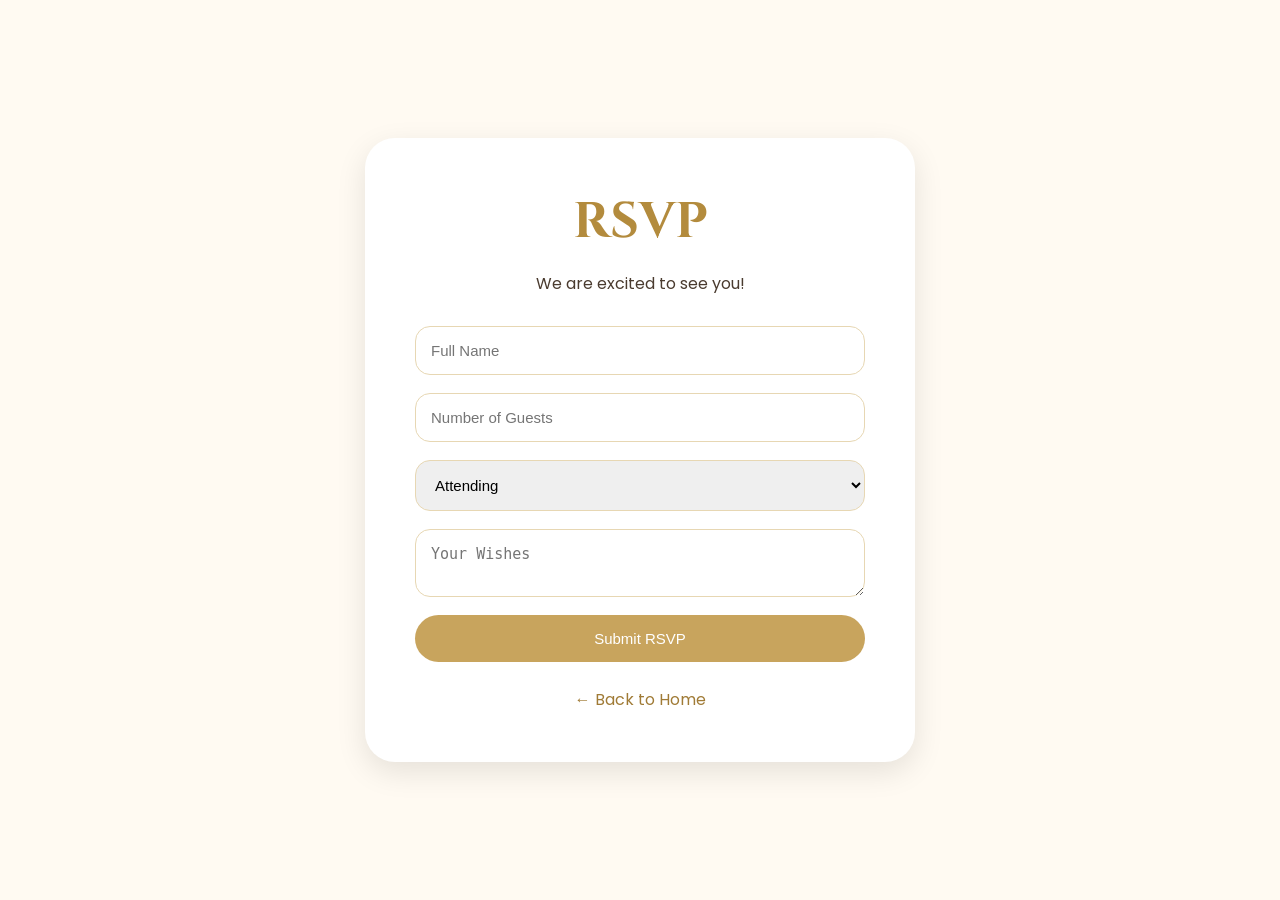
==== rsvp.html @ 43f72abc "first co" ====
<!DOCTYPE html>
<html lang="en">
<head>
<meta charset="UTF-8">
<title>RSVP - Nimnadi & Sadeesha</title>

<link rel="stylesheet" href="style.css">

<link href="https://fonts.googleapis.com/css2?family=Cinzel:wght@400;600&family=Great+Vibes&family=Poppins:wght@300;400;500&display=swap" rel="stylesheet">

</head>

<body>

<div class="rsvp-page">

<div class="rsvp-container">

<h1>RSVP</h1>
<p class="rsvp-text">We are excited to see you!</p>

<form id="rsvpForm">

<input type="text" name="name" placeholder="Full Name" required>

<input type="number" name="guests" placeholder="Number of Guests" required>

<select name="attendance">
<option>Attending</option>
<option>Not Attending</option>
</select>

<textarea name="message" placeholder="Your Wishes"></textarea>

<button type="submit">Submit RSVP</button>

</form>

<a href="index.html" class="back-btn">← Back to Home</a>

</div>

</div>

<script src="script.js"></script>

</body>
</html>
---- style.css ----
/* style.css */

*{
margin:0;
padding:0;
box-sizing:border-box;
scroll-behavior:smooth;
}

body{
font-family:'Poppins',sans-serif;
background:#fffaf2;
color:#4a3b2f;
overflow-x:hidden;
}

.hero{
min-height:100vh;
background:
linear-gradient(rgba(0,0,0,0.45),rgba(0,0,0,0.45)),
url('invitation.jpg');

background-size:cover;
background-position:center;

display:flex;
flex-direction:column;
}

nav{
display:flex;
justify-content:space-between;
align-items:center;

padding:25px 8%;

background:rgba(255,255,255,0.08);

backdrop-filter:blur(8px);

position:sticky;
top:0;
z-index:100;
}

.logo{
font-size:34px;
font-family:'Great Vibes',cursive;
color:#f3d58a;
}

nav ul{
display:flex;
list-style:none;
gap:30px;
}

nav a{
text-decoration:none;
color:white;
font-size:15px;
letter-spacing:1px;
}

.hero-content{
flex:1;

display:flex;
flex-direction:column;
justify-content:center;
align-items:center;

text-align:center;
padding:20px;

color:white;
}

.save{
letter-spacing:4px;
font-size:14px;
margin-bottom:20px;
}

.hero-content h1{
font-family:'Great Vibes',cursive;
font-size:110px;
font-weight:400;
line-height:1.1;
}

.hero-content h1 span{
font-size:80px;
color:#f3d58a;
}

.date{
font-size:22px;
margin-top:10px;
letter-spacing:2px;
}

.countdown{
display:flex;
gap:20px;
margin-top:40px;
flex-wrap:wrap;
justify-content:center;
}

.countdown div{
background:rgba(255,255,255,0.12);

padding:20px;

min-width:120px;

border:1px solid rgba(255,255,255,0.25);

backdrop-filter:blur(8px);

border-radius:20px;
}

.countdown span{
font-size:42px;
font-weight:bold;
display:block;
color:#f3d58a;
}

.countdown small{
letter-spacing:2px;
}

.btn{
margin-top:40px;

display:inline-block;

padding:15px 40px;

background:#d6b36d;
color:white;

text-decoration:none;

border-radius:40px;

letter-spacing:2px;
font-size:14px;
}

section{
padding:100px 10%;
}

.couple{
display:grid;
grid-template-columns:1fr auto 1fr;

gap:30px;

align-items:center;
text-align:center;

background:white;
}

.box{
padding:50px;

background:#fff8ea;

border-radius:30px;

box-shadow:0 10px 30px rgba(0,0,0,0.06);
}

.box h2{
font-family:'Cinzel',serif;
color:#b38b3d;
margin-bottom:10px;
}

.box h3{
font-family:'Great Vibes',cursive;
font-size:55px;
margin-bottom:15px;
}

.middle-heart{
font-size:45px;
color:#c9a75d;
}

.details{
text-align:center;
background:#fffdf8;
}

.details h2,
.gallery h2,
.location h2{
font-family:'Cinzel',serif;
font-size:40px;
margin-bottom:50px;
color:#b38b3d;
}

.detail-grid{
display:grid;
grid-template-columns:repeat(auto-fit,minmax(250px,1fr));
gap:30px;
}

.card{
background:white;
padding:40px;

border-radius:25px;

box-shadow:0 10px 25px rgba(0,0,0,0.05);
}

.card h3{
font-size:28px;
margin-bottom:15px;
color:#b38b3d;
}

.gallery{
text-align:center;
background:#fff7eb;
}

.invite-frame{
max-width:500px;
margin:auto;

padding:20px;

background:white;

border-radius:30px;

box-shadow:0 10px 30px rgba(0,0,0,0.1);
}

.invite-frame img{
width:100%;
border-radius:20px;
}

.location{
text-align:center;
}

iframe{
border-radius:30px;

box-shadow:0 10px 30px rgba(0,0,0,0.08);
}

footer{
padding:60px 20px;
text-align:center;

background:#b38b3d;
color:white;
}

footer h2{
font-family:'Great Vibes',cursive;
font-size:60px;
font-weight:400;
}
.rsvp-page {
min-height: 100vh;
display: flex;
justify-content: center;
align-items: center;
}

.rsvp-container form{
width: 100%;
}
.rsvp-container{
background:white;
padding:50px;
border-radius:30px;
max-width:550px;
width:100%;
box-shadow:0 10px 30px rgba(0,0,0,0.1);
text-align:center;
}

.rsvp-container h1{
font-family:'Cinzel',serif;
font-size:50px;
color:#b38b3d;
margin-bottom:15px;
}

.rsvp-text{
margin-bottom:30px;
}

form{
display:flex;
flex-direction:column;
gap:18px;
}

input,textarea,select{
padding:15px;
border-radius:15px;
border:1px solid #e7d7b3;
font-size:15px;
}

button{
padding:15px;
border:none;
background:#c8a45d;
color:white;
font-size:15px;
border-radius:40px;
cursor:pointer;
}

.back-btn{
display:inline-block;
margin-top:25px;
text-decoration:none;
color:#a07b36;
}

@media(max-width:768px){

.hero-content h1{
font-size:70px;
}

.hero-content h1 span{
font-size:55px;
}

nav{
flex-direction:column;
gap:15px;
}

nav ul{
flex-wrap:wrap;
justify-content:center;
gap:15px;
}

.couple{
grid-template-columns:1fr;
}

.middle-heart{
display:none;
}

.countdown div{
min-width:90px;
}

}
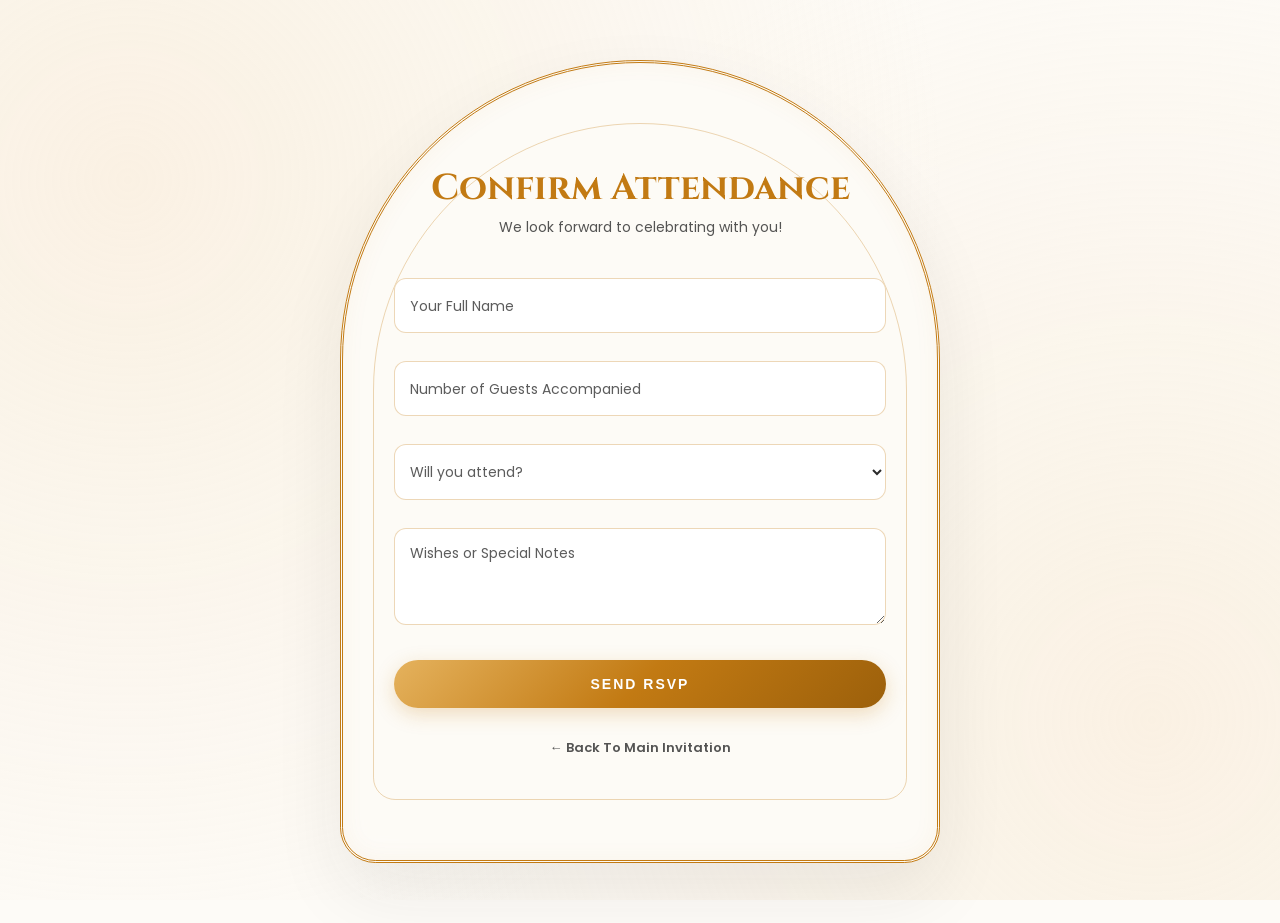
==== commit f196a729: "update" ====
--- a/rsvp.html
+++ b/rsvp.html
@@ -1,48 +1,68 @@
 <!DOCTYPE html>
 <html lang="en">
 <head>
-<meta charset="UTF-8">
-<title>RSVP - Nimnadi & Sadeesha</title>
+    <meta charset="UTF-8">
+    <meta name="viewport" content="width=device-width, initial-scale=1.0">
+    <title>RSVP • Nimnadi & Sadeesha</title>
+    <link rel="stylesheet" href="style.css">
+    <link rel="preconnect" href="https://fonts.googleapis.com">
+    <link rel="preconnect" href="https://fonts.gstatic.com" crossorigin>
+    <link href="https://fonts.googleapis.com/css2?family=Cinzel:wght@400;600;700&family=Great+Vibes&family=Poppins:wght@300;400;500;600&display=swap" rel="stylesheet">
+    <link rel="stylesheet" href="https://unpkg.com/aos@next/dist/aos.css" />
+</head>
+<body class="rsvp-standalone-page">
 
-<link rel="stylesheet" href="style.css">
+    <div class="watercolor-bg-overlay"></div>
+    <div class="floral-corner top-left"></div>
 
-<link href="https://fonts.googleapis.com/css2?family=Cinzel:wght@400;600&family=Great+Vibes&family=Poppins:wght@300;400;500&display=swap" rel="stylesheet">
+    <div class="rsvp-page-wrapper">
+        <!-- Interactive Geometric Archway Registration Form -->
+        <div class="luxury-arch-frame rsvp-arch-adjustment" data-aos="zoom-in" data-aos-duration="1200">
+            <div class="arch-inner-border" style="padding: 40px 20px;">
+                <h2>Confirm Attendance</h2>
+                <p class="rsvp-tagline">We look forward to celebrating with you!</p>
 
-</head>
+                <form id="advancedRsvpForm">
+                    <!-- Text Name Attribute Input Block -->
+                    <div class="input-group">
+                        <input type="text" name="name" id="name" required placeholder=" ">
+                        <label for="name">Your Full Name</label>
+                    </div>
 
-<body>
+                    <!-- Numerical Accompanying Registry Selector -->
+                    <div class="input-group">
+                        <input type="number" name="guests" id="guests" min="1" max="10" required placeholder=" ">
+                        <label for="guests">Number of Guests Accompanied</label>
+                    </div>
 
-<div class="rsvp-page">
+                    <!-- Custom Interactive Styled Dropdown Matrix Select Component -->
+                    <div class="input-group">
+                        <select name="attendance" id="attendance" required>
+                            <option value="" disabled selected hidden></option>
+                            <option value="Attending">Joyfully Accept</option>
+                            <option value="Not Attending">Regretfully Decline</option>
+                        </select>
+                        <label class="select-label" for="attendance">Will you attend?</label>
+                    </div>
 
-<div class="rsvp-container">
+                    <!-- Optional Wish Custom Message Payload Block Area -->
+                    <div class="input-group">
+                        <textarea name="message" id="message" rows="3" placeholder=" "></textarea>
+                        <label for="message">Wishes or Special Notes</label>
+                    </div>
 
-<h1>RSVP</h1>
-<p class="rsvp-text">We are excited to see you!</p>
+                    <!-- Interactive Luxury State-Changing Form Transmission Anchor -->
+                    <button type="submit" class="submit-luxury-btn">
+                        <span>SEND RSVP</span>
+                    </button>
+                </form>
 
-<form id="rsvpForm">
+                <a href="index.html" class="back-to-home-link">← Back To Main Invitation</a>
+            </div>
+        </div>
+    </div>
 
-<input type="text" name="name" placeholder="Full Name" required>
-
-<input type="number" name="guests" placeholder="Number of Guests" required>
-
-<select name="attendance">
-<option>Attending</option>
-<option>Not Attending</option>
-</select>
-
-<textarea name="message" placeholder="Your Wishes"></textarea>
-
-<button type="submit">Submit RSVP</button>
-
-</form>
-
-<a href="index.html" class="back-btn">← Back to Home</a>
-
-</div>
-
-</div>
-
-<script src="script.js"></script>
-
+    <script src="https://unpkg.com/aos@next/dist/aos.js"></script>
+    <script src="script.js"></script>
 </body>
 </html>
--- a/style.css
+++ b/style.css
@@ -1,372 +1,682 @@
-/* style.css */
-
-*{
-margin:0;
-padding:0;
-box-sizing:border-box;
-scroll-behavior:smooth;
-}
-
-body{
-font-family:'Poppins',sans-serif;
-background:#fffaf2;
-color:#4a3b2f;
-overflow-x:hidden;
-}
-
-.hero{
-min-height:100vh;
-background:
-linear-gradient(rgba(0,0,0,0.45),rgba(0,0,0,0.45)),
-url('invitation.jpg');
-
-background-size:cover;
-background-position:center;
-
-display:flex;
-flex-direction:column;
-}
-
-nav{
-display:flex;
-justify-content:space-between;
-align-items:center;
-
-padding:25px 8%;
-
-background:rgba(255,255,255,0.08);
-
-backdrop-filter:blur(8px);
-
-position:sticky;
-top:0;
-z-index:100;
-}
-
-.logo{
-font-size:34px;
-font-family:'Great Vibes',cursive;
-color:#f3d58a;
-}
-
-nav ul{
-display:flex;
-list-style:none;
-gap:30px;
-}
-
-nav a{
-text-decoration:none;
-color:white;
-font-size:15px;
-letter-spacing:1px;
-}
-
-.hero-content{
-flex:1;
-
-display:flex;
-flex-direction:column;
-justify-content:center;
-align-items:center;
-
-text-align:center;
-padding:20px;
-
-color:white;
-}
-
-.save{
-letter-spacing:4px;
-font-size:14px;
-margin-bottom:20px;
-}
-
-.hero-content h1{
-font-family:'Great Vibes',cursive;
-font-size:110px;
-font-weight:400;
-line-height:1.1;
-}
-
-.hero-content h1 span{
-font-size:80px;
-color:#f3d58a;
-}
-
-.date{
-font-size:22px;
-margin-top:10px;
-letter-spacing:2px;
-}
-
-.countdown{
-display:flex;
-gap:20px;
-margin-top:40px;
-flex-wrap:wrap;
-justify-content:center;
-}
-
-.countdown div{
-background:rgba(255,255,255,0.12);
-
-padding:20px;
-
-min-width:120px;
-
-border:1px solid rgba(255,255,255,0.25);
-
-backdrop-filter:blur(8px);
-
-border-radius:20px;
-}
-
-.countdown span{
-font-size:42px;
-font-weight:bold;
-display:block;
-color:#f3d58a;
-}
-
-.countdown small{
-letter-spacing:2px;
-}
-
-.btn{
-margin-top:40px;
-
-display:inline-block;
-
-padding:15px 40px;
-
-background:#d6b36d;
-color:white;
-
-text-decoration:none;
-
-border-radius:40px;
-
-letter-spacing:2px;
-font-size:14px;
-}
-
-section{
-padding:100px 10%;
-}
-
-.couple{
-display:grid;
-grid-template-columns:1fr auto 1fr;
-
-gap:30px;
-
-align-items:center;
-text-align:center;
-
-background:white;
-}
-
-.box{
-padding:50px;
-
-background:#fff8ea;
-
-border-radius:30px;
-
-box-shadow:0 10px 30px rgba(0,0,0,0.06);
-}
-
-.box h2{
-font-family:'Cinzel',serif;
-color:#b38b3d;
-margin-bottom:10px;
-}
-
-.box h3{
-font-family:'Great Vibes',cursive;
-font-size:55px;
-margin-bottom:15px;
-}
-
-.middle-heart{
-font-size:45px;
-color:#c9a75d;
-}
-
-.details{
-text-align:center;
-background:#fffdf8;
-}
-
-.details h2,
-.gallery h2,
-.location h2{
-font-family:'Cinzel',serif;
-font-size:40px;
-margin-bottom:50px;
-color:#b38b3d;
-}
-
-.detail-grid{
-display:grid;
-grid-template-columns:repeat(auto-fit,minmax(250px,1fr));
-gap:30px;
-}
-
-.card{
-background:white;
-padding:40px;
-
-border-radius:25px;
-
-box-shadow:0 10px 25px rgba(0,0,0,0.05);
-}
-
-.card h3{
-font-size:28px;
-margin-bottom:15px;
-color:#b38b3d;
-}
-
-.gallery{
-text-align:center;
-background:#fff7eb;
-}
-
-.invite-frame{
-max-width:500px;
-margin:auto;
-
-padding:20px;
-
-background:white;
-
-border-radius:30px;
-
-box-shadow:0 10px 30px rgba(0,0,0,0.1);
-}
-
-.invite-frame img{
-width:100%;
-border-radius:20px;
-}
-
-.location{
-text-align:center;
-}
-
-iframe{
-border-radius:30px;
-
-box-shadow:0 10px 30px rgba(0,0,0,0.08);
-}
-
-footer{
-padding:60px 20px;
-text-align:center;
-
-background:#b38b3d;
-color:white;
-}
-
-footer h2{
-font-family:'Great Vibes',cursive;
-font-size:60px;
-font-weight:400;
-}
-.rsvp-page {
-min-height: 100vh;
-display: flex;
-justify-content: center;
-align-items: center;
-}
-
-.rsvp-container form{
-width: 100%;
-}
-.rsvp-container{
-background:white;
-padding:50px;
-border-radius:30px;
-max-width:550px;
-width:100%;
-box-shadow:0 10px 30px rgba(0,0,0,0.1);
-text-align:center;
-}
-
-.rsvp-container h1{
-font-family:'Cinzel',serif;
-font-size:50px;
-color:#b38b3d;
-margin-bottom:15px;
-}
-
-.rsvp-text{
-margin-bottom:30px;
-}
-
-form{
-display:flex;
-flex-direction:column;
-gap:18px;
-}
-
-input,textarea,select{
-padding:15px;
-border-radius:15px;
-border:1px solid #e7d7b3;
-font-size:15px;
-}
-
-button{
-padding:15px;
-border:none;
-background:#c8a45d;
-color:white;
-font-size:15px;
-border-radius:40px;
-cursor:pointer;
-}
-
-.back-btn{
-display:inline-block;
-margin-top:25px;
-text-decoration:none;
-color:#a07b36;
-}
-
-@media(max-width:768px){
-
-.hero-content h1{
-font-size:70px;
-}
-
-.hero-content h1 span{
-font-size:55px;
-}
-
-nav{
-flex-direction:column;
-gap:15px;
-}
-
-nav ul{
-flex-wrap:wrap;
-justify-content:center;
-gap:15px;
-}
-
-.couple{
-grid-template-columns:1fr;
-}
-
-.middle-heart{
-display:none;
-}
-
-.countdown div{
-min-width:90px;
-}
-
+/* --- Ultra-Luxury UI Core Theme Settings & Visual Palette --- */
+* {
+    margin: 0;
+    padding: 0;
+    box-sizing: border-box;
+    scroll-behavior: smooth;
+}
+
+:root {
+    --watercolor-cream: #fdfbf7;      /* Crisp, warm off-white/cream */
+    --dark-royal: #2b2b2b;            /* Deep brown / charcoal */
+    --luxury-gold: #c27a13;
+    --gold-hover: #9c600b;
+    --glass-bg: rgba(253, 251, 247, 0.92);
+    --card-border: rgba(194, 122, 19, 0.3);
+    --gold-gradient: linear-gradient(135deg, #e5b25d 0%, #c27a13 50%, #9c600b 100%);
+}
+
+body {
+    font-family: 'Poppins', sans-serif;
+    background-color: var(--watercolor-cream);
+    color: var(--dark-royal);
+    overflow-x: hidden;
+    position: relative;
+}
+
+/* --- High-End Traditional Heavy CSS Mandala Sunburst & Ant Loop Layout --- */
+.traditional-heavy-mandala-header {
+    position: absolute;
+    top: 0;
+    left: 50%;
+    transform: translateX(-50%);
+    width: 100%;
+    max-width: 700px;
+    height: 260px;
+    overflow: hidden;
+    z-index: 10;
+    pointer-events: none;
+    display: flex;
+    justify-content: center;
+}
+
+.mandala-ring {
+    position: absolute;
+    top: -240px; 
+    border-radius: 50%;
+    border: 1px solid var(--luxury-gold);
+    background: transparent;
+}
+
+.outer-heavy-lace {
+    width: 520px;
+    height: 520px;
+    border: 2px dashed var(--luxury-gold);
+    opacity: 0.45;
+    animation: spinSlow 120s linear infinite;
+}
+
+.geometric-sunburst-spikes {
+    width: 470px;
+    height: 470px;
+    opacity: 0.65;
+    background: repeating-conic-gradient(
+        from 0deg,
+        transparent 0deg 2deg,
+        var(--luxury-gold) 2deg 4deg,
+        transparent 4deg 6deg,
+        var(--luxury-gold) 6deg 7deg
+    );
+    box-shadow: 0 0 0 8px var(--watercolor-cream), 0 0 0 10px var(--luxury-gold);
+}
+
+/* Mandala Ant Ring Interlocking Matrix Feature */
+.mandala-ant-loop-ring {
+    position: absolute;
+    top: -205px;
+    width: 400px;
+    height: 400px;
+    border-radius: 50%;
+    border: 2px dotted var(--luxury-gold);
+    opacity: 0.55;
+    background: repeating-conic-gradient(
+        from 0deg,
+        rgba(194, 122, 19, 0.15) 0deg 10deg,
+        transparent 10deg 20deg
+    );
+    animation: spinSlow 90s linear infinite reverse;
+}
+
+.middle-petal-wreath {
+    width: 340px;
+    height: 340px;
+    border: 3px double var(--luxury-gold);
+    opacity: 0.7;
+}
+
+.inner-star-core {
+    width: 240px;
+    height: 240px;
+    border: 1.5px solid var(--luxury-gold);
+    opacity: 0.8;
+    box-shadow: inset 0 0 20px rgba(194, 122, 19, 0.2);
+}
+
+@keyframes spinSlow {
+    from { transform: rotate(0deg); }
+    to { transform: rotate(360deg); }
+}
+
+/* --- High-End Graphic Watercolor Background Overlays --- */
+.watercolor-bg-overlay {
+    position: fixed;
+    top: 0;
+    left: 0;
+    width: 100vw;
+    height: 100vh;
+    background: radial-gradient(circle at 10% 20%, rgba(246, 227, 198, 0.4) 0%, transparent 60%),
+                radial-gradient(circle at 90% 80%, rgba(246, 227, 198, 0.4) 0%, transparent 60%);
+    z-index: -2;
+    pointer-events: none;
+}
+
+.floral-corner {
+    position: fixed;
+    width: 320px;
+    height: 320px;
+    background-size: contain;
+    background-repeat: no-repeat;
+    z-index: -1;
+    opacity: 0.35;
+    pointer-events: none;
+}
+
+.top-left {
+    top: 0;
+    left: 0;
+    background-image: url('https://images.unsplash.com/photo-1526047932273-341f2a7631f9?q=80&w=400&auto=format&fit=crop');
+    mask-image: radial-gradient(circle at top left, black, transparent 75%);
+    -webkit-mask-image: radial-gradient(circle at top left, black, transparent 75%);
+}
+.top-right {
+    top: 0;
+    right: 0;
+    background-image: url('https://images.unsplash.com/photo-1526047932273-341f2a7631f9?q=80&w=400&auto=format&fit=crop');
+    mask-image: radial-gradient(circle at top right, black, transparent 75%);
+    -webkit-mask-image: radial-gradient(circle at top right, black, transparent 75%);
+    transform: scaleX(-1);
+}
+
+/* --- Sticky Floating Top Navigation Layout --- */
+.luxury-nav {
+    display: flex;
+    justify-content: space-between;
+    align-items: center;
+    padding: 20px 8%;
+    background: rgba(253, 251, 247, 0.95);
+    backdrop-filter: blur(15px);
+    -webkit-backdrop-filter: blur(15px);
+    position: sticky;
+    top: 0;
+    z-index: 2000;
+    border-bottom: 1px solid var(--card-border);
+}
+
+.logo {
+    font-family: 'Great Vibes', cursive;
+    font-size: 34px;
+    font-weight: bold;
+    color: var(--dark-royal);
+    text-shadow: 1px 1px 0px rgba(255,255,255,0.8);
+}
+
+.nav-links {
+    display: flex;
+    list-style: none;
+    gap: 40px;
+}
+
+.nav-links a {
+    text-decoration: none;
+    color: var(--dark-royal);
+    font-size: 13px;
+    font-weight: 600;
+    letter-spacing: 1.5px;
+    text-transform: uppercase;
+    transition: all 0.3s ease;
+}
+
+.nav-links a:hover, .nav-links a.active {
+    color: var(--luxury-gold);
+}
+
+.luxury-nav-btn {
+    background: var(--gold-gradient);
+    color: #fff !important;
+    text-decoration: none;
+    padding: 12px 30px;
+    border-radius: 30px;
+    font-size: 13px;
+    font-weight: 600;
+    letter-spacing: 1.5px;
+    box-shadow: 0 4px 15px rgba(194, 122, 19, 0.2);
+    border: none;
+    cursor: pointer;
+    transition: all 0.3s ease;
+}
+
+.luxury-nav-btn:hover {
+    transform: translateY(-2px);
+    box-shadow: 0 6px 20px rgba(194, 122, 19, 0.4);
+}
+
+/* --- High-End Golden Architectural Frame (The Core Arch) --- */
+.hero-section {
+    min-height: 100vh;
+    display: flex;
+    justify-content: center;
+    align-items: center;
+    padding: 150px 20px 60px;
+}
+
+.luxury-arch-frame {
+    background: var(--glass-bg);
+    border: 3px double var(--luxury-gold);
+    max-width: 750px;
+    width: 100%;
+    padding: 60px 30px;
+    border-radius: 375px 375px 40px 40px;
+    text-align: center;
+    backdrop-filter: blur(15px);
+    -webkit-backdrop-filter: blur(15px);
+    box-shadow: 0 30px 70px rgba(43, 43, 43, 0.08), 
+                inset 0 0 25px rgba(194, 122, 19, 0.05);
+}
+
+.arch-inner-border {
+    border: 1px solid var(--card-border);
+    border-radius: 360px 360px 30px 30px;
+    padding: 60px 30px 40px;
+}
+
+.save-the-date {
+    font-size: 13px;
+    font-weight: 600;
+    letter-spacing: 5px;
+    color: var(--luxury-gold);
+    margin-bottom: 25px;
+}
+
+.main-title {
+    font-family: 'Great Vibes', cursive;
+    font-size: 85px;
+    font-weight: 400;
+    line-height: 1.1;
+    color: var(--dark-royal);
+    margin-bottom: 20px;
+}
+
+.main-title .ampersand {
+    font-family: 'Cinzel', serif;
+    font-size: 40px;
+    color: var(--luxury-gold);
+    display: block;
+    margin: 5px 0;
+}
+
+/* --- Cartoon Asset Wrapper Blocks --- */
+.couple-hero-illustration {
+    max-width: 280px;
+    margin: 20px auto 30px;
+}
+
+.cartoon-png-main {
+    width: 100%;
+    height: auto;
+    object-fit: contain;
+    filter: drop-shadow(0px 12px 20px rgba(43, 43, 43, 0.15));
+}
+
+.wedding-date-line {
+    font-family: 'Cinzel', serif;
+    font-size: 32px;
+    font-weight: 600;
+    letter-spacing: 5px;
+    color: var(--dark-royal);
+}
+
+.wedding-venue-line {
+    font-size: 15px;
+    letter-spacing: 2px;
+    font-weight: 500;
+    margin-top: 8px;
+    opacity: 0.9;
+}
+
+/* --- Luxury Real-time Dynamic Countdown View Matrix --- */
+.luxury-countdown {
+    display: flex;
+    justify-content: center;
+    gap: 15px;
+    margin: 40px auto 20px;
+    max-width: 480px;
+}
+
+.time-block {
+    background: #fff;
+    border: 1px solid var(--card-border);
+    flex: 1;
+    padding: 16px 5px;
+    border-radius: 12px;
+    box-shadow: 0 8px 25px rgba(194, 122, 19, 0.04);
+}
+
+.time-block span {
+    font-family: 'Cinzel', serif;
+    font-size: 32px;
+    font-weight: 400;
+    display: block;
+    color: var(--luxury-gold);
+    line-height: 1.1;
+}
+
+.time-block small {
+    font-size: 11px;
+    text-transform: uppercase;
+    letter-spacing: 1px;
+    opacity: 0.7;
+    font-weight: 500;
+    color: var(--dark-royal);
+}
+
+.heart-divider {
+    font-size: 14px;
+    color: var(--card-border);
+    margin-top: 30px;
+    letter-spacing: 5px;
+}
+.heart-divider span { color: var(--luxury-gold); }
+
+/* --- Capsule Card Sections Matrix & Family Registry Layouts --- */
+section { padding: 100px 8%; }
+
+.section-heading {
+    text-align: center;
+    margin-bottom: 70px;
+}
+
+.section-heading h2 {
+    font-family: 'Cinzel', serif;
+    font-size: 40px;
+    color: var(--luxury-gold);
+    letter-spacing: 3px;
+}
+
+.sub-heading {
+    font-size: 13px;
+    letter-spacing: 4px;
+    text-transform: uppercase;
+    opacity: 0.7;
+    margin-top: 8px;
+    color: var(--dark-royal);
+}
+
+.couple-capsule-container {
+    display: flex;
+    justify-content: center;
+    align-items: center;
+    gap: 40px;
+    max-width: 1050px;
+    margin: 0 auto;
+}
+
+.capsule-card {
+    background: #fff;
+    border: 1px solid var(--card-border);
+    border-radius: 200px 200px 30px 30px;
+    padding: 60px 40px 50px;
+    text-align: center;
+    flex: 1;
+    box-shadow: 0 15px 45px rgba(43, 43, 43, 0.03);
+    transition: transform 0.4s cubic-bezier(0.165, 0.84, 0.44, 1), border-color 0.3s;
+}
+
+.offset-left { transform: translateY(-25px); }
+.offset-right { transform: translateY(25px); }
+
+.capsule-card:hover {
+    transform: translateY(0px) scale(1.02);
+    border-color: var(--luxury-gold);
+}
+
+.capsule-avatar-frame {
+    width: 170px;
+    height: 230px;
+    border-radius: 100px 100px 20px 20px;
+    margin: 0 auto 30px;
+    border: 1px solid var(--luxury-gold);
+    padding: 8px;
+    background: var(--watercolor-cream);
+    display: flex;
+    align-items: center;
+    justify-content: center;
+    box-shadow: 0 10px 25px rgba(194, 122, 19, 0.1);
+}
+
+.cartoon-avatar-png {
+    width: 100%;
+    height: 100%;
+    object-fit: contain;
+}
+
+.role-title {
+    font-size: 12px;
+    letter-spacing: 3px;
+    color: var(--luxury-gold);
+    margin-bottom: 8px;
+    font-weight: 600;
+}
+
+.couple-name {
+    font-family: 'Great Vibes', cursive;
+    font-size: 55px;
+    font-weight: 400;
+    color: var(--dark-royal);
+    margin-bottom: 15px;
+}
+
+.parentage {
+    font-size: 14px;
+    line-height: 1.8;
+}
+
+.luxury-center-divider {
+    font-size: 36px;
+    color: var(--luxury-gold);
+}
+
+/* --- Wedding Grid Schedule Block Modules --- */
+.details-section {
+    background: #fffcfa;
+    border-top: 1px solid var(--card-border);
+    border-bottom: 1px solid var(--card-border);
+}
+
+.luxury-detail-grid {
+    display: grid;
+    grid-template-columns: repeat(auto-fit, minmax(280px, 1fr));
+    gap: 30px;
+    max-width: 1100px;
+    margin: 0 auto;
+}
+
+.luxury-card {
+    background: var(--watercolor-cream);
+    border: 1px solid var(--card-border);
+    padding: 50px 30px;
+    border-radius: 30px 30px 12px 12px;
+    text-align: center;
+    box-shadow: 0 5px 20px rgba(0,0,0,0.01);
+}
+
+.card-luxury-icon {
+    font-size: 40px;
+    margin-bottom: 20px;
+}
+
+.luxury-card h3 {
+    font-family: 'Cinzel', serif;
+    font-size: 15px;
+    letter-spacing: 2px;
+    margin-bottom: 15px;
+    color: var(--luxury-gold);
+}
+
+.primary-detail {
+    font-size: 17px;
+    font-weight: 600;
+    margin-bottom: 6px;
+}
+
+.secondary-detail {
+    font-size: 13px;
+    opacity: 0.7;
+}
+
+.highlight-detail {
+    font-size: 13px;
+    font-weight: 600;
+    color: var(--luxury-gold);
+    background: rgba(194, 122, 19, 0.08);
+    padding: 6px 18px;
+    border-radius: 20px;
+    display: inline-block;
+    margin-top: 8px;
+    border: 1px solid rgba(194, 122, 19, 0.15);
+}
+
+.venue-interactive-card {
+    cursor: pointer;
+    transition: all 0.3s ease;
+}
+.venue-interactive-card:hover {
+    transform: translateY(-5px);
+    border-color: var(--luxury-gold);
+    background: #fff;
+}
+
+.view-map-link {
+    display: block;
+    margin-top: 15px;
+    font-size: 12px;
+    font-weight: 600;
+    color: var(--luxury-gold);
+    letter-spacing: 1px;
+}
+
+/* --- Map View Wrapper Frame Layout --- */
+.luxury-map-wrapper {
+    max-width: 1100px;
+    margin: 0 auto;
+    border: 2px solid var(--card-border);
+    border-radius: 40px;
+    overflow: hidden;
+    box-shadow: 0 20px 50px rgba(43,43,43,0.06);
+}
+
+/* --- RSVP Form Specific Structural Modifiers --- */
+.rsvp-standalone-page {
+    min-height: 100vh;
+    display: flex;
+    justify-content: center;
+    align-items: center;
+    background-color: var(--watercolor-cream);
+}
+
+.rsvp-page-wrapper {
+    width: 100%;
+    display: flex;
+    justify-content: center;
+    align-items: center;
+    padding: 60px 20px;
+}
+
+.rsvp-arch-adjustment {
+    border-radius: 340px 340px 40px 40px;
+    max-width: 600px;
+}
+
+.rsvp-arch-adjustment h2 {
+    font-family: 'Cinzel', serif;
+    font-size: 36px;
+    color: var(--luxury-gold);
+    margin-bottom: 5px;
+}
+
+.rsvp-tagline {
+    font-size: 14px;
+    opacity: 0.8;
+    margin-bottom: 40px;
+}
+
+/* --- Input Box Component Mechanics --- */
+.input-group {
+    position: relative;
+    margin-bottom: 28px;
+    text-align: left;
+}
+
+.input-group input, .input-group textarea, .input-group select {
+    width: 100%;
+    padding: 16px;
+    background: #fff;
+    border: 1px solid var(--card-border);
+    border-radius: 12px;
+    outline: none;
+    font-size: 14px;
+    font-family: 'Poppins', sans-serif;
+    color: var(--dark-royal);
+    transition: all 0.3s ease;
+}
+
+.input-group input:focus, .input-group textarea:focus, .input-group select:focus {
+    border-color: var(--luxury-gold);
+    box-shadow: 0 0 10px rgba(194,122,19,0.1);
+}
+
+.input-group label {
+    position: absolute;
+    left: 16px;
+    top: 50%;
+    transform: translateY(-50%);
+    color: #5c5c5c;
+    font-size: 14px;
+    pointer-events: none;
+    transition: all 0.3s ease;
+}
+
+.input-group textarea ~ label { top: 25px; }
+
+.input-group input:focus ~ label,
+.input-group input:not(:placeholder-shown) ~ label,
+.input-group textarea:focus ~ label,
+.input-group textarea:not(:placeholder-shown) ~ label,
+.input-group select:focus ~ label,
+.input-group select:valid ~ label {
+    top: -10px;
+    left: 10px;
+    font-size: 12px;
+    font-weight: 600;
+    background: var(--luxury-gold);
+    color: white;
+    padding: 2px 12px;
+    border-radius: 20px;
+}
+
+.submit-luxury-btn {
+    width: 100%;
+    padding: 16px;
+    border: none;
+    background: var(--gold-gradient);
+    color: white;
+    font-size: 14px;
+    font-weight: 600;
+    letter-spacing: 2px;
+    border-radius: 30px;
+    cursor: pointer;
+    box-shadow: 0 6px 20px rgba(194, 122, 19, 0.25);
+    transition: all 0.3s ease;
+}
+
+.submit-luxury-btn:hover {
+    transform: translateY(-2px);
+    box-shadow: 0 8px 25px rgba(194, 122, 19, 0.4);
+}
+
+.back-to-home-link {
+    display: inline-block;
+    margin-top: 30px;
+    font-size: 13px;
+    font-weight: 600;
+    color: var(--dark-royal);
+    text-decoration: none;
+    transition: color 0.3s ease;
+    opacity: 0.8;
+}
+.back-to-home-link:hover { color: var(--luxury-gold); opacity: 1; }
+
+/* --- Traditional Signature Layout Footer --- */
+.luxury-footer {
+    padding: 80px 20px;
+    text-align: center;
+    background: #fff7eb;
+    border-top: 1px solid var(--card-border);
+}
+
+.footer-bless { font-family: 'Cinzel', serif; font-size: 16px; letter-spacing: 2px; color: var(--luxury-gold); }
+.footer-signature { font-family: 'Great Vibes', cursive; font-size: 48px; margin-top: 10px; color: var(--dark-royal); }
+
+/* --- Device Responsiveness Media Engines --- */
+@media (max-width: 1024px) {
+    .luxury-arch-frame { max-width: 90%; }
+    .couple-capsule-container { gap: 20px; padding: 0 20px; }
+    .offset-left { transform: translateY(-15px); }
+    .offset-right { transform: translateY(15px); }
+    .traditional-heavy-mandala-header { max-width: 100%; }
+}
+
+@media (max-width: 768px) {
+    .luxury-nav { flex-direction: column; gap: 15px; padding: 20px; }
+    .nav-links { gap: 20px; flex-wrap: wrap; justify-content: center; }
+    .main-title { font-size: 60px; }
+    .hero-section { padding-top: 110px; }
+    
+    .couple-capsule-container { flex-direction: column; gap: 40px; }
+    .offset-left, .offset-right { transform: translateY(0); }
+    .capsule-card { width: 100%; max-width: 400px; border-radius: 150px 150px 30px 30px; }
+    
+    .luxury-center-divider { transform: rotate(90deg); margin: 10px 0; }
+    .floral-corner { width: 150px; height: 150px; }
+    .mandala-ring { top: -280px; }
+    .mandala-ant-loop-ring { top: -245px; }
 }
